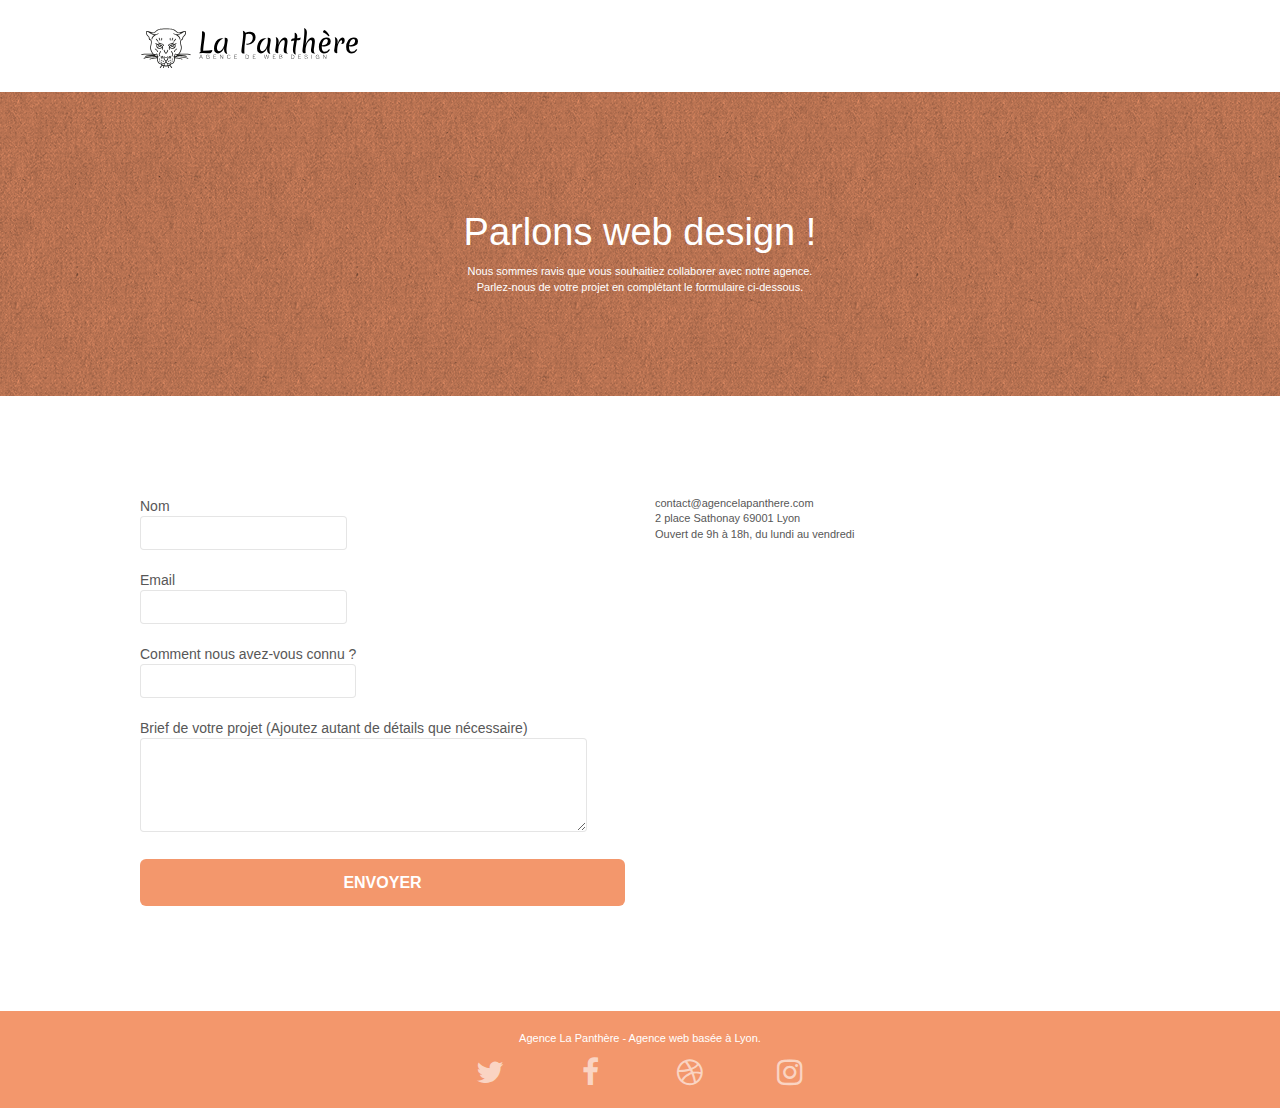
==== contact.html @ bf819014 "Modification-principale" ====
<!DOCTYPE html>
<html lang="fr">
	<head>
		<meta charset="utf-8">
		<meta name="description" content="Réponse par mail ou au téléphone en moins de 24h.">
		<meta name="viewport" content="width=device-width, initial-scale=1.0, viewport-fit=cover">
		<meta name="robots" content="follow/">
		<link rel="shortcut icon" type="image/png" href="favicon.jpg">
		<link rel="stylesheet" type="text/css" href="./css/bootstrap.css">
		<link rel="stylesheet" type="text/css" href="style.css">
		<link rel="stylesheet" type="text/css" href="./css/font-awesome.css">
		<link rel="stylesheet" type="text/css" href="./css/et-line.css">
		<script src="./js/jquery-2.1.0.js"></script>
		<script src="./js/bootstrap.js"></script>
		<script src="./js/blocs.js"></script>
		<script src="./js/jquery.touchSwipe.js" defer></script>
		<script src="./js/gmaps.js"></script>
        <title>Contact La Panthère</title>
        <!-- Analytics -->
        <!-- Analytics END -->
    </head>
    <body>
        <!-- Principal conteneur -->
        <div class="page-container">
            <!-- bloc-0 -->
            <header>
                <div class="bloc bgc-white l-bloc" id="bloc-0">
                    <div class="container bloc-sm">
                        <nav class="navbar row">
                            <div class="navbar-header">
                                <a class="navbar-brand" href="index.html"><img src="img/agence-la-panthere-monochrome.svg" alt="atlanta web design logo" height="40" /></a>
                                <button id="nav-toggle" type="button" class="ui-navbar-toggle navbar-toggle" data-toggle="collapse" data-target=".navbar-1">
                                    <span class="sr-only">Toggle navigation</span>
                                    <span class="icon-bar"></span>
                                    <span class="icon-bar"></span>
                                    <span class="icon-bar"></span>
                                </button>
                            </div>
                        </nav>
                    </div>
                </div>
            </header>
            <!-- bloc-0 END -->
            <!-- bloc-6 -->
            <section>
                <div class="bloc bg-dots-bg bg-repeat bgc-atomic-tangerine d-bloc bloc-bg-texture texture-paper" id="bloc-6">
                    <div class="container bloc-lg">
                        <div class="row">
                            <div class="col-sm-12">
                                <h1 class="text-center hero-bloc-text tc-white">Parlons web design !</h1>
                                <p class="text-center mg-lg tc-white tight-width-whitespace">
                                    Nous sommes ravis que vous souhaitiez collaborer avec notre agence.
                                    <br />
                                    Parlez-nous de votre projet en complétant le formulaire ci-dessous.
                                </p>
                            </div>
                        </div>
                    </div>
                </div>
            </section>
            <!-- bloc-6 END -->
            <!-- bloc-7 -->
            <section>
                <div class="bloc bgc-white l-bloc" id="bloc-7">
                    <div class="container bloc-lg">
                        <div class="row">
                            <div class="col-sm-6">
                                <form id="form_1" novalidate success-msg="Your message has been sent." fail-msg="Sorry it seems that our mail server is not responding, Sorry for the inconvenience!">
                                    <div class="form-group">
                                        <label>
                                           Nom <input id="name" class="form-control" required />
                                        </label>
                                    </div>
                                    <div class="form-group">
                                        <label>
                                           Email <input id="email" class="form-control" type="email" required />
                                        </label>
                                    </div>
                                    <div class="form-group">
                                        <label>
                                            Comment nous avez-vous connu ? <input class="form-control" type="email" required id="input_504" />
                                        </label>
                                    </div>
                                    <div class="form-group">
                                        <label>
                                            Brief de votre projet (Ajoutez autant de détails que nécessaire)<textarea id="message" class="form-control" rows="4" cols="50" required></textarea>
                                        </label>
                                    </div>
                                    <button class="bloc-button btn btn-lg btn-block cta-hero btn-atomic-tangerine" type="submit">Envoyer</button>
                                </form>
                            </div>
                            <div class="col-sm-6">
                                <p>
                                    contact@agencelapanthere.com
                                    <br />
                                    2 place Sathonay 69001 Lyon
                                    <br />
                                    Ouvert de 9h à 18h, du lundi au vendredi
                                    <br />
                                </p>
                            </div>
                        </div>
                    </div>
                </div>
            </section>
            <!-- bloc-7 END -->
            <!-- ScrollToTop Button -->
            <a class="bloc-button btn btn-d scrollToTop" onclick="scrollToTarget('1')"><span class="fa fa-chevron-up"></span></a>
            <!-- ScrollToTop Button END-->
            <!-- Footer - bloc-8 -->
            <footer>
                <div class="bloc bgc-atomic-tangerine d-bloc" id="bloc-8">
                    <div class="container bloc-sm">
                        <div class="row">
                            <div class="col-sm-12">
                                <p class="text-center white">Agence La Panthère - Agence web basée à Lyon.<br /></p>
                                <div class="row row-no-gutters social">
                                    <div class="col-sm-3">
                                        <div class="text-center">
                                            <a class="social" href="index.html"><span class="fa fa-twitter icon-md"></span></a>
                                        </div>
                                    </div>
                                    <div class="col-sm-3">
                                        <div class="text-center">
                                            <a class="social" href="index.html"><span class="fa fa-facebook icon-md"></span></a>
                                        </div>
                                    </div>
                                    <div class="col-sm-3">
                                        <div class="text-center">
                                            <a class="social" href="index.html"><span class="fa fa-dribbble icon-md"></span></a>
                                        </div>
                                    </div>
                                    <div class="col-sm-3">
                                        <div class="text-center">
                                            <a class="social" href="index.html"><span class="fa fa-instagram icon-md"></span></a>
                                        </div>
                                    </div>
                                </div>
                            </div>
                        </div>
                    </div>
                </div>
            </footer>
            <!-- Footer - bloc-8 END -->
        </div>
        <!-- Principal conteneur END -->
    </body>
</html>
---- style.css ----
body {
    margin: 0;
    padding: 0;
    background: #FFF;
    overflow-x: hidden;
    -webkit-font-smoothing: antialiased;
    -moz-osx-font-smoothing: grayscale;
}

a,
button {
    transition: all .3s ease-in-out;
    outline: none!important;
}

a:hover {
    text-decoration: none;
    cursor: pointer;
}

#page-loading-blocs-notifaction {
    position: fixed;
    top: 0;
    bottom: 0;
    width: 100%;
    z-index: 100000;
    background: #FFFFFF url("img/pageload-spinner.gif") no-repeat center center;
}

.bloc {
    width: 100%;
    clear: both;
    background: 50% 50% no-repeat;
    padding: 0 50px;
    -webkit-background-size: cover;
    -moz-background-size: cover;
    -o-background-size: cover;
    background-size: cover;
    position: relative;
}

.bloc .container {
    padding-left: 0;
    padding-right: 0;
}

.bloc-lg {
    padding: 100px 50px;
}

.bloc-md {
    padding: 50px;
}

.bloc-sm {
    padding: 20px 50px;
}

.bg-center,
.bg-l-edge,
.bg-r-edge,
.bg-t-edge,
.bg-b-edge,
.bg-tl-edge,
.bg-bl-edge,
.bg-tr-edge,
.bg-br-edge,
.bg-repeat {
    -webkit-background-size: auto!important;
    -moz-background-size: auto!important;
    -o-background-size: auto!important;
    background-size: auto!important;
}

.bg-repeat {
    background: repeat;
}

.bg-t-edge {
    background: top no-repeat;
}

.bloc-bg-texture::before {
    content: "";
    background-size: 2px 2px;
    position: absolute;
    top: 0;
    bottom: 0;
    left: 0;
    right: 0;
}

.texture-paper::before {
    background: url("img/texture-paper.png");
    background-size: 280px 280px;
}

.b-parallax {
    background-attachment: fixed;
}

.d-bloc {
    color: rgba(255, 255, 255, .7);
}

.d-bloc button:hover {
    color: rgba(255, 255, 255, .9);
}

.d-bloc .icon-round,
.d-bloc .icon-square,
.d-bloc .icon-rounded,
.d-bloc .icon-semi-rounded-a,
.d-bloc .icon-semi-rounded-b {
    border-color: rgba(255, 255, 255, .9);
}

.d-bloc .divider-h span {
    border-color: rgba(255, 255, 255, .2);
}

.d-bloc .a-btn,
.d-bloc .navbar a,
.d-bloc .navbar-brand,
.d-bloc a .icon-sm,
.d-bloc a .icon-md,
.d-bloc a .icon-lg,
.d-bloc a .icon-xl,
.d-bloc h1 a,
.d-bloc h2 a,
.d-bloc h3 a,
.d-bloc h4 a,
.d-bloc h5 a,
.d-bloc h6 a,
.d-bloc p a {
    color: rgba(255, 255, 255, .6);
}

.d-bloc .a-btn:hover,
.d-bloc .navbar a:hover,
.d-bloc .navbar-brand:hover,
.d-bloc a:hover .icon-sm,
.d-bloc a:hover .icon-md,
.d-bloc a:hover .icon-lg,
.d-bloc a:hover .icon-xl,
.d-bloc h1 a:hover,
.d-bloc h2 a:hover,
.d-bloc h3 a:hover,
.d-bloc h4 a:hover,
.d-bloc h5 a:hover,
.d-bloc h6 a:hover,
.d-bloc p a:hover {
    color: rgba(255, 255, 255, 1);
}

.d-bloc .navbar-toggle .icon-bar {
    background: rgba(255, 255, 255, 1);
}

.d-bloc .btn-wire,
.d-bloc .btn-wire:hover {
    color: rgba(255, 255, 255, 1);
    border-color: rgba(255, 255, 255, 1);
}

.d-bloc .panel {
    color: rgba(0, 0, 0, .5);
}

.d-bloc .panel button:hover {
    color: rgba(0, 0, 0, .7);
}

.d-bloc .panel icon {
    border-color: rgba(0, 0, 0, .7);
}

.d-bloc .panel .divider-h span {
    border-color: rgba(0, 0, 0, .1);
}

.d-bloc .panel .a-btn {
    color: rgba(0, 0, 0, .6);
}

.d-bloc .panel .a-btn:hover {
    color: rgba(0, 0, 0, 1);
}

.d-bloc .panel .btn-wire,
.d-bloc .panel .btn-wire:hover {
    color: rgba(0, 0, 0, .7);
    border-color: rgba(0, 0, 0, .3);
}

.d-bloc .panel,
.l-bloc {
    color: rgba(0, 0, 0, .5);
}

.d-bloc .panel button:hover,
.l-bloc button:hover {
    color: rgba(0, 0, 0, .7);
}

.l-bloc .icon-round,
.l-bloc .icon-square,
.l-bloc .icon-rounded,
.l-bloc .icon-semi-rounded-a,
.l-bloc .icon-semi-rounded-b {
    border-color: rgba(0, 0, 0, .7);
}

.d-bloc .panel .divider-h span,
.l-bloc .divider-h span {
    border-color: rgba(0, 0, 0, .1);
}

.d-bloc .panel .a-btn,
.l-bloc .a-btn,
.l-bloc .navbar a,
.l-bloc .navbar-brand,
.l-bloc a .icon-sm,
.l-bloc a .icon-md,
.l-bloc a .icon-lg,
.l-bloc a .icon-xl,
.l-bloc h1 a,
.l-bloc h2 a,
.l-bloc h3 a,
.l-bloc h4 a,
.l-bloc h5 a,
.l-bloc h6 a,
.l-bloc p a {
    color: rgba(0, 0, 0, .6);
}

.d-bloc .panel .a-btn:hover,
.l-bloc .a-btn:hover,
.l-bloc .navbar a:hover,
.l-bloc .navbar-brand:hover,
.l-bloc a:hover .icon-sm,
.l-bloc a:hover .icon-md,
.l-bloc a:hover .icon-lg,
.l-bloc a:hover .icon-xl,
.l-bloc h1 a:hover,
.l-bloc h2 a:hover,
.l-bloc h3 a:hover,
.l-bloc h4 a:hover,
.l-bloc h5 a:hover,
.l-bloc h6 a:hover,
.l-bloc p a:hover {
    color: rgba(0, 0, 0, 1);
}

.l-bloc .navbar-toggle .icon-bar {
    color: rgba(0, 0, 0, .6);
}

.d-bloc .panel .btn-wire,
.d-bloc .panel .btn-wire:hover,
.l-bloc .btn-wire,
.l-bloc .btn-wire:hover {
    color: rgba(0, 0, 0, .7);
    border-color: rgba(0, 0, 0, .3);
}

.voffset {
    margin-top: 30px;
}

.voffset-lg {
    margin-top: 80px;
}

.row-no-gutters {
    margin-right: 0;
    margin-left: 0;
}

.row.row-no-gutters > [class^="col-"],
.row.row-no-gutters > [class*=" col-"] {
    padding-right: 0;
    padding-left: 0;
}

#bloc-1-hero h1 {
    font-size: 35px;
    font-weight: bold;
}

.navbar {
    margin-bottom: 0;
    z-index: 1;
}

.navbar-brand {
    height: auto;
    padding: 3px 15px;
    font-size: 25px;
    font-weight: normal;
    font-weight: 600;
    line-height: 44px;
}

.navbar-brand img {
    max-height: 200px;
    margin: 0 5px 0 0;
    display: inline;
}

.navbar-brand img[src$=svg] {
    min-width: 100px;
}

.nav-center .navbar-brand img {
    margin: 0;
}

.navbar .nav {
    padding-top: 2px;
    margin-right: -16px;
    float: right;
    z-index: 1;
}

.nav > li {
    float: left;
    margin-top: 4px;
    font-size: 16px;
}

.navbar-nav .open .dropdown-menu > li > a {
    text-align: inherit;
}

.nav > li a:hover,
.nav > li a:focus {
    background: transparent;
}

.navbar-toggle {
    margin: 10px 10px 0 0;
    border: 0px;
}

.navbar-toggle:hover {
    background: transparent!important;
}

.navbar-toggle .icon-bar {
    background-color: rgba(0, 0, 0, .5);
    width: 26px;
}

.nav-invert .navbar .nav {
    float: left;
}

.nav-invert .navbar-header,
.nav-invert .navbar-brand {
    float: right;
    position: relative;
    z-index: 2;
}

@media (min-width: 768px) {
    .site-navigation {
        position: absolute;
        top: 50%;
        right: 20px;
        transform: translate(0, -50%);
        -webkit-transform: translateY(-50%);
    }
    .nav > li .dropdown-menu a,
    .nav > li .dropdown-menu a:hover {
        color: #484848;
    }
    .nav-invert .site-navigation {
        left: 0;
        right: 0;
    }
    .nav-center {
        text-align: center;
    }
    .nav-center .navbar-header {
        width: 100%;
    }
    .nav-center .navbar-header,
    .nav-center .navbar-brand,
    .nav-center .nav > li {
        float: none;
        display: inline-block;
    }
    .nav-center .site-navigation {
        position: relative;
        width: 100%;
        right: 0;
        margin-right: 0px;
        margin-top: 20px;
    }
    .nav-center.mini-nav .navbar-toggle {
        float: none;
        margin: 10px auto 0;
    }
}

.nav > li > .dropdown a {
    background: none!important;
    display: block;
    padding: 14px 15px;
}

nav .caret {
    margin: 0 5px;
}

.dropdown-menu .dropdown-menu {
    top: -8px;
    left: 100%;
}

.dropdown-menu .dropmenu-flow-right {
    top: 100%;
    left: 0;
    margin-left: -1px;
    border-top-left-radius: 0;
    border-top-right-radius: 0;
}

.dropdown-menu .dropdown span {
    border: 4px solid black;
    border-top-color: transparent;
    border-right-color: transparent;
    border-bottom-color: transparent;
    margin: 6px -5px 0 0!important;
    float: right;
}

.mg-md {
    margin-top: 10px;
    margin-bottom: 20px;
}

.mg-lg {
    margin-top: 10px;
    margin-bottom: 40px;
}

.btn {
    margin: 0 5px 5px 0;
}

.btn.pull-right {
    margin: 0 0 5px 5px;
}

.btn-d,
.btn-d:hover,
.btn-d:focus {
    color: #FFF;
    background: rgba(0, 0, 0, .3);
}

button {
    outline: none!important;
}

.btn-rd {
    border-radius: 40px;
}

.btn-clean {
    border: 1px solid rgba(0, 0, 0, .08);
    border-bottom-color: rgba(0, 0, 0, .1);
    text-shadow: 0 1px 0 rgba(0, 0, 1, .1);
    box-shadow: 0 1px 3px rgba(0, 0, 1, .25), inset 0 1px 0 0 rgba(255, 255, 255, .15);
}

.icon-md {
    font-size: 30px!important;
}

.icon-lg {
    font-size: 60px!important;
}

.sm-shadow {
    text-shadow: 0 1px 2px rgba(0, 0, 0, .3);
}

.panel-sq,
.panel-sq .panel-heading,
.panel-sq .panel-footer {
    border-radius: 0;
}

.panel-rd {
    border-radius: 30px;
}

.panel-rd .panel-heading {
    border-radius: 29px 29px 0 0;
}

.panel-rd .panel-footer {
    border-radius: 0 0 29px 29px;
}

.form-control {
    border-color: rgba(0, 0, 0, .1);
    box-shadow: none;
}

.scrollToTop {
    width: 40px;
    height: 40px;
    position: fixed;
    bottom: 20px;
    right: 20px;
    opacity: 0;
    z-index: 500;
    transition: all .3s ease-in-out;
}

.scrollToTop span {
    margin-top: 6px;
}

.showScrollTop {
    font-size: 14px;
    opacity: 1;
}

a[data-lightbox] {
    position: relative;
    display: block;
    text-align: center;
}

a[data-lightbox]:hover::before {
    content: "+";
    font-family: "HelveticaNeue-Light", "Helvetica Neue Light", "Helvetica Neue", Helvetica, Arial;
    font-size: 32px;
    width: 50px;
    height: 50px;
    margin-left: -25px;
    border-radius: 50%;
    background: rgba(0, 0, 0, .6);
    color: #FFF;
    font-weight: 100;
    z-index: 1;
    position: absolute;
    top: 50%;
    transform: translateY(-50%);
    -webkit-transform: translateY(-50%);
}

a[data-lightbox]:hover img {
    opacity: 0.6;
    -webkit-animation-fill-mode: none;
    animation-fill-mode: none;
}

#lightbox-modal {
    display: flex;
    align-items: center;
}

#lightbox-modal .modal-dialog {
    width: 90%;
    max-width: 900px;
    margin: 0 auto 0;
}

#lightbox-modal .modal-dialog img {
    max-height: 90vh;
    margin: 0 auto;
}

.lightbox-caption {
    padding: 20px;
    color: #FFF;
    background: rgba(0, 0, 0, .5);
    position: absolute;
    left: 15px;
    right: 15px;
    bottom: 5px;
}

.close-lightbox {
    color: #FFF;
    font-size: 30px;
    position: absolute;
    top: 20px;
    right: 20px;
    z-index: 20;
    background: rgba(0, 0, 0, .5);
    border: none;
    line-height: 30px;
    padding: 0 9px 5px;
    opacity: 0.3;
}

.close-lightbox:hover,
.next-lightbox:hover,
.prev-lightbox:hover {
    opacity: 1.0;
    color: #FFF;
}

.next-lightbox,
.prev-lightbox {
    font-size: 20px;
    color: rgba(255, 255, 255, .9);
    background: rgba(0, 0, 0, .5);
    transition: all .2s ease-in-out;
    position: absolute;
    top: 45%;
    z-index: 1;
    opacity: 0.4;
}

.next-lightbox {
    padding: 6px 8px 1px 13px;
    right: 25px;
}

.prev-lightbox {
    padding: 6px 13px 1px 10px;
    left: 25px;
}

.snapshot-lb .modal-body {
    padding-bottom: 45px;
}

.snapshot-lb .lightbox-caption {
    padding: 0;
    color: rgba(0, 0, 0, .5);
    background: none;
}

h1,
h2,
h3,
h4,
h5,
h6,
p,
label,
.btn,
a {
    font-family: "helvetica";
    font-weight: 400;
    color: #575757!important;
}

.container {
    max-width: 1000px;
}

.hero-bloc-text {
    font-size: 38px;
}

.hero-bloc-text-sub {
    font-size: 36px;
}

.statement-bloc-text {
    line-height: 26px;
    font-style: italic;
    font-size: 20px;
    text-align: center;
    font-weight: lighter;
    max-width: 520px;
    margin: auto auto auto auto;
}

p {
    font-size: 11px;
}

.tight-width-whitespace {
    max-width: 600px;
    margin: auto auto auto auto;
}

.h1 {
    font-size: 20px;
    font-family: "Open Sans";
}

.cta-hero {
    margin-top: 22px;
    color: #FFFFFF!important;
    text-transform: uppercase;
    padding: 12px 28px 12px 28px;
    font-size: 16px;
    font-weight: 700;
}

.social {
    max-width: 400px;
    margin: auto auto auto auto;
}

h2 {
    font-size: 22px;
    line-height: 1.4em;
}

h3 {
    font-size: 15px;
    text-transform: uppercase;
    font-weight: 700;
    color: #333333!important;
}

.med-width-whitespace {
    max-width: 800px;
    margin: auto auto auto auto;
    box-shadow: 0px 0px 0px #000000;
}

h1 {
    color: #333333!important;
}

h4 {
    color: #333333!important;
}

.icons {
    margin-bottom: 14px;
    margin-top: 24px;
}

.white {
    color: #FFFFFF!important;
}

.portfolio-thumb {
    margin-bottom: 24px;
}

.portfolio-row {
    margin-bottom: 44px;
    margin-top: 50px;
}

.avatar {
    box-shadow: 0px 4px 9px rgba(0, 0, 0, 0.3);
}

.black-background {
    background-color: rgba(165, 147, 99, 0.7);
    padding: 40px 40px 40px 40px;
}

.bold-link {
    font-weight: 900;
    text-decoration: underline!important;
}

.bgc-white {
    background-color: #FFFFFF;
}

.bgc-dark-slate-blue {
    background-color: #364577;
}

.bgc-atomic-tangerine {
    background-color: #F3976C;
}

.tc-white {
    color: white!important;
}

.btn-atomic-tangerine {
    background: #F3976C;
    color: #FFFFFF!important;
}

.btn-atomic-tangerine:hover {
    background: #c27956!important;
    color: #FFFFFF!important;
}

.ltc-white {
    color: #FFFFFF!important;
}

.ltc-white:hover {
    color: #cccccc!important;
}

.ltc-atomic-tangerine {
    color: #F3976C!important;
}

.ltc-atomic-tangerine:hover {
    color: #c27956!important;
}

.icon-dark-slate-blue {
    color: #364577!important;
    border-color: #364577!important;
}

.bg-dots-bg {
    background-image: url("img/dots-bg.png");
}

.bg-banniere {
    background-image: url("img/agence-la-panthere.jpg");
}

.bg-presentation {
    background-image: url("img/image-de-presentation.bmp");
}

@media (max-width: 1024px) {
    .bloc {
        padding-left: 20px;
        padding-right: 20px;
    }
    .bloc.full-width-bloc,
    .bloc-tile-2.full-width-bloc .container,
    .bloc-tile-3.full-width-bloc .container,
    .bloc-tile-4.full-width-bloc .container {
        padding-left: 0;
        padding-right: 0;
    }
}

@media (max-width: 992px) and (min-width: 768px) {
    .navbar .nav {
        max-width: 80%
    }
    .nav-center.navbar .nav {
        max-width: 100%
    }
}

@media only screen and (min-device-width: 768px) and (max-device-width: 1024px) and (orientation: landscape) {
    .b-parallax {
        background-attachment: scroll;
    }
}

@media only screen and (min-device-width: 1024px) and (max-device-width: 1366px) and (-webkit-min-device-pixel-ratio: 1.5) {
    .b-parallax {
        background-attachment: scroll;
    }
}

@media (max-width: 991px) {
    .container {
        width: 100%;
    }
    .b-parallax {
        background-attachment: scroll;
    }
    .page-container,
    #hero-bloc {
        overflow-x: hidden;
        position: relative;
    }
    .bloc {
        padding-left: constant(safe-area-inset-left);
        padding-right: constant(safe-area-inset-right);
    }
    .bloc-group,
    .bloc-group .bloc {
        display: block;
        width: 100%;
    }
    .bloc-fill-screen .fill-bloc-top-edge,
    .bloc-fill-screen .fill-bloc-bottom-edge {
        padding: 0 20px;
        padding-left: constant(safe-area-inset-left);
        padding-right: constant(safe-area-inset-right);
    }
}

@media (max-width: 767px) {
    .page-container {
        overflow-x: hidden;
        position: relative;
    }
    h1,
    h2,
    h3,
    h4,
    h5,
    h6,
    p,
    #disqus_thread {
        padding-left: 10px!important;
        padding-right: 10px!important;
    }
    .b-parallax {
        background-attachment: scroll;
    }
    .navbar .nav {
        padding-top: 0;
        border-top: 1px solid rgba(0, 0, 0, .2);
        float: none!important;
    }
    .navbar.row {
        margin-left: 0;
        margin-right: 0;
    }
    .site-navigation {
        position: inherit;
        transform: none;
        -webkit-transform: none;
        -ms-transform: none;
    }
    .nav > li {
        margin-top: 0;
        border-bottom: 1px solid rgba(0, 0, 0, .1);
        background: rgba(0, 0, 0, .05);
        text-align: left;
        padding-left: 15px;
        width: 100%;
    }
    .nav > li:hover {
        background: rgba(0, 0, 0, .08);
    }
    .dropdown .dropdown a .caret {
        float: none;
        margin: 5px 0 0 10px!important;
        border: 4px solid black;
        border-bottom-color: transparent;
        border-right-color: transparent;
        border-left-color: transparent;
    }
    #hero-bloc .navbar .nav {
        background: rgba(0, 0, 0, .8);
    }
    #hero-bloc .navbar .nav a {
        color: rgba(255, 255, 255, .6);
    }
    .hero {
        padding: 50px 0;
    }
    .hero-nav {
        left: -1px;
        right: -1px;
    }
    .navbar-collapse {
        padding: 0;
        overflow-x: hidden;
        -webkit-box-shadow: none;
        box-shadow: none;
    }
    .navbar-brand img {
        max-height: 40px;
        width: auto;
    }
    .nav-invert .navbar-header {
        float: none;
        width: 100%;
    }
    .nav-invert .navbar-toggle {
        float: left;
        margin-left: 10px;
    }
    .bloc {
        padding-left: 0;
        padding-right: 0;
    }
    .bloc-xxl,
    .bloc-xl,
    .bloc-lg {
        padding: 40px 0;
    }
    .bloc-sm,
    .bloc-md {
        padding-left: 0;
        padding-right: 0;
    }
    .bloc-tile-2 .container,
    .bloc-tile-3 .container,
    .bloc-tile-4 .container,
    .bloc-fill-screen .fill-bloc-top-edge,
    .bloc-fill-screen .fill-bloc-bottom-edge {
        padding-left: 0;
        padding-right: 0;
    }
    .a-block {
        padding: 0 10px;
    }
    .btn-dwn {
        display: none;
    }
    .voffset {
        margin-top: 5px;
    }
    .voffset-md {
        margin-top: 20px;
    }
    .voffset-lg {
        margin-top: 30px;
    }
    form {
        padding: 5px;
    }
    .close-lightbox {
        display: inline-block;
    }
    .blocsapp-device-iphone5 {
        background-size: 216px 425px;
        padding-top: 60px;
        width: 216px;
        height: 425px;
    }
    .blocsapp-device-iphone5 img {
        width: 180px;
        height: 320px;
    }
}

@media (max-width: 400px) {
    .bloc {
        padding-left: 0;
        padding-right: 0;
    }
}

@media (max-width: 767px) {
    .bloc-mob-center-text {
        text-align: center;
    }
}

.network {
    display: flex;
    justify-content: center;
    margin-bottom: 14px;
    font-weight: bold;
}

.parteners {
    display: flex;
    justify-content: center;
    margin-top: 15px;
    margin-bottom: 8px;
    font-size: 18px;
}

.parteners li {
    display: inline;
    margin: 0px 30px;
}

.appreciation {
    display: block;
    text-align: center;
    margin-bottom: 40px;
}

.appreciation p {
    font-size: 18px;
}
---- css/et-line.css ----
@font-face {
    font-family: et-line;
    src: url(../fonts/et-line.eot);
    src: url(../fonts/et-line.eot?#iefix) format('embedded-opentype'), url(../fonts/et-line.woff) format('woff'), url(../fonts/et-line.ttf) format('truetype'), url(../fonts/et-line.svg#et-line) format('svg');
    font-weight: 400;
    font-style: normal
}

.et-icon-adjustments,
.et-icon-alarmclock,
.et-icon-anchor,
.et-icon-aperture,
.et-icon-attachment,
.et-icon-bargraph,
.et-icon-basket,
.et-icon-beaker,
.et-icon-bike,
.et-icon-book-open,
.et-icon-briefcase,
.et-icon-browser,
.et-icon-calendar,
.et-icon-camera,
.et-icon-caution,
.et-icon-chat,
.et-icon-circle-compass,
.et-icon-clipboard,
.et-icon-clock,
.et-icon-cloud,
.et-icon-compass,
.et-icon-desktop,
.et-icon-dial,
.et-icon-document,
.et-icon-documents,
.et-icon-download,
.et-icon-dribbble,
.et-icon-edit,
.et-icon-envelope,
.et-icon-expand,
.et-icon-facebook,
.et-icon-flag,
.et-icon-focus,
.et-icon-gears,
.et-icon-genius,
.et-icon-gift,
.et-icon-global,
.et-icon-globe,
.et-icon-googleplus,
.et-icon-grid,
.et-icon-happy,
.et-icon-hazardous,
.et-icon-heart,
.et-icon-hotairballoon,
.et-icon-hourglass,
.et-icon-key,
.et-icon-laptop,
.et-icon-layers,
.et-icon-lifesaver,
.et-icon-lightbulb,
.et-icon-linegraph,
.et-icon-linkedin,
.et-icon-lock,
.et-icon-magnifying-glass,
.et-icon-map,
.et-icon-map-pin,
.et-icon-megaphone,
.et-icon-mic,
.et-icon-mobile,
.et-icon-newspaper,
.et-icon-notebook,
.et-icon-paintbrush,
.et-icon-paperclip,
.et-icon-pencil,
.et-icon-phone,
.et-icon-picture,
.et-icon-pictures,
.et-icon-piechart,
.et-icon-presentation,
.et-icon-pricetags,
.et-icon-printer,
.et-icon-profile-female,
.et-icon-profile-male,
.et-icon-puzzle,
.et-icon-quote,
.et-icon-recycle,
.et-icon-refresh,
.et-icon-ribbon,
.et-icon-rss,
.et-icon-sad,
.et-icon-scissors,
.et-icon-scope,
.et-icon-search,
.et-icon-shield,
.et-icon-speedometer,
.et-icon-strategy,
.et-icon-streetsign,
.et-icon-tablet,
.et-icon-target,
.et-icon-telescope,
.et-icon-toolbox,
.et-icon-tools,
.et-icon-tools-2,
.et-icon-trophy,
.et-icon-tumblr,
.et-icon-twitter,
.et-icon-upload,
.et-icon-video,
.et-icon-wallet,
.et-icon-wine {
    font-family: et-line;
    speak: none;
    font-style: normal;
    font-weight: 400;
    font-variant: normal;
    text-transform: none;
    line-height: 1;
    -webkit-font-smoothing: antialiased;
    -moz-osx-font-smoothing: grayscale;
    display: inline-block
}

.et-icon-mobile:before {
    content: "\e000"
}

.et-icon-laptop:before {
    content: "\e001"
}

.et-icon-desktop:before {
    content: "\e002"
}

.et-icon-tablet:before {
    content: "\e003"
}

.et-icon-phone:before {
    content: "\e004"
}

.et-icon-document:before {
    content: "\e005"
}

.et-icon-documents:before {
    content: "\e006"
}

.et-icon-search:before {
    content: "\e007"
}

.et-icon-clipboard:before {
    content: "\e008"
}

.et-icon-newspaper:before {
    content: "\e009"
}

.et-icon-notebook:before {
    content: "\e00a"
}

.et-icon-book-open:before {
    content: "\e00b"
}

.et-icon-browser:before {
    content: "\e00c"
}

.et-icon-calendar:before {
    content: "\e00d"
}

.et-icon-presentation:before {
    content: "\e00e"
}

.et-icon-picture:before {
    content: "\e00f"
}

.et-icon-pictures:before {
    content: "\e010"
}

.et-icon-video:before {
    content: "\e011"
}

.et-icon-camera:before {
    content: "\e012"
}

.et-icon-printer:before {
    content: "\e013"
}

.et-icon-toolbox:before {
    content: "\e014"
}

.et-icon-briefcase:before {
    content: "\e015"
}

.et-icon-wallet:before {
    content: "\e016"
}

.et-icon-gift:before {
    content: "\e017"
}

.et-icon-bargraph:before {
    content: "\e018"
}

.et-icon-grid:before {
    content: "\e019"
}

.et-icon-expand:before {
    content: "\e01a"
}

.et-icon-focus:before {
    content: "\e01b"
}

.et-icon-edit:before {
    content: "\e01c"
}

.et-icon-adjustments:before {
    content: "\e01d"
}

.et-icon-ribbon:before {
    content: "\e01e"
}

.et-icon-hourglass:before {
    content: "\e01f"
}

.et-icon-lock:before {
    content: "\e020"
}

.et-icon-megaphone:before {
    content: "\e021"
}

.et-icon-shield:before {
    content: "\e022"
}

.et-icon-trophy:before {
    content: "\e023"
}

.et-icon-flag:before {
    content: "\e024"
}

.et-icon-map:before {
    content: "\e025"
}

.et-icon-puzzle:before {
    content: "\e026"
}

.et-icon-basket:before {
    content: "\e027"
}

.et-icon-envelope:before {
    content: "\e028"
}

.et-icon-streetsign:before {
    content: "\e029"
}

.et-icon-telescope:before {
    content: "\e02a"
}

.et-icon-gears:before {
    content: "\e02b"
}

.et-icon-key:before {
    content: "\e02c"
}

.et-icon-paperclip:before {
    content: "\e02d"
}

.et-icon-attachment:before {
    content: "\e02e"
}

.et-icon-pricetags:before {
    content: "\e02f"
}

.et-icon-lightbulb:before {
    content: "\e030"
}

.et-icon-layers:before {
    content: "\e031"
}

.et-icon-pencil:before {
    content: "\e032"
}

.et-icon-tools:before {
    content: "\e033"
}

.et-icon-tools-2:before {
    content: "\e034"
}

.et-icon-scissors:before {
    content: "\e035"
}

.et-icon-paintbrush:before {
    content: "\e036"
}

.et-icon-magnifying-glass:before {
    content: "\e037"
}

.et-icon-circle-compass:before {
    content: "\e038"
}

.et-icon-linegraph:before {
    content: "\e039"
}

.et-icon-mic:before {
    content: "\e03a"
}

.et-icon-strategy:before {
    content: "\e03b"
}

.et-icon-beaker:before {
    content: "\e03c"
}

.et-icon-caution:before {
    content: "\e03d"
}

.et-icon-recycle:before {
    content: "\e03e"
}

.et-icon-anchor:before {
    content: "\e03f"
}

.et-icon-profile-male:before {
    content: "\e040"
}

.et-icon-profile-female:before {
    content: "\e041"
}

.et-icon-bike:before {
    content: "\e042"
}

.et-icon-wine:before {
    content: "\e043"
}

.et-icon-hotairballoon:before {
    content: "\e044"
}

.et-icon-globe:before {
    content: "\e045"
}

.et-icon-genius:before {
    content: "\e046"
}

.et-icon-map-pin:before {
    content: "\e047"
}

.et-icon-dial:before {
    content: "\e048"
}

.et-icon-chat:before {
    content: "\e049"
}

.et-icon-heart:before {
    content: "\e04a"
}

.et-icon-cloud:before {
    content: "\e04b"
}

.et-icon-upload:before {
    content: "\e04c"
}

.et-icon-download:before {
    content: "\e04d"
}

.et-icon-target:before {
    content: "\e04e"
}

.et-icon-hazardous:before {
    content: "\e04f"
}

.et-icon-piechart:before {
    content: "\e050"
}

.et-icon-speedometer:before {
    content: "\e051"
}

.et-icon-global:before {
    content: "\e052"
}

.et-icon-compass:before {
    content: "\e053"
}

.et-icon-lifesaver:before {
    content: "\e054"
}

.et-icon-clock:before {
    content: "\e055"
}

.et-icon-aperture:before {
    content: "\e056"
}

.et-icon-quote:before {
    content: "\e057"
}

.et-icon-scope:before {
    content: "\e058"
}

.et-icon-alarmclock:before {
    content: "\e059"
}

.et-icon-refresh:before {
    content: "\e05a"
}

.et-icon-happy:before {
    content: "\e05b"
}

.et-icon-sad:before {
    content: "\e05c"
}

.et-icon-facebook:before {
    content: "\e05d"
}

.et-icon-twitter:before {
    content: "\e05e"
}

.et-icon-googleplus:before {
    content: "\e05f"
}

.et-icon-rss:before {
    content: "\e060"
}

.et-icon-tumblr:before {
    content: "\e061"
}

.et-icon-linkedin:before {
    content: "\e062"
}

.et-icon-dribbble:before {
    content: "\e063"
}
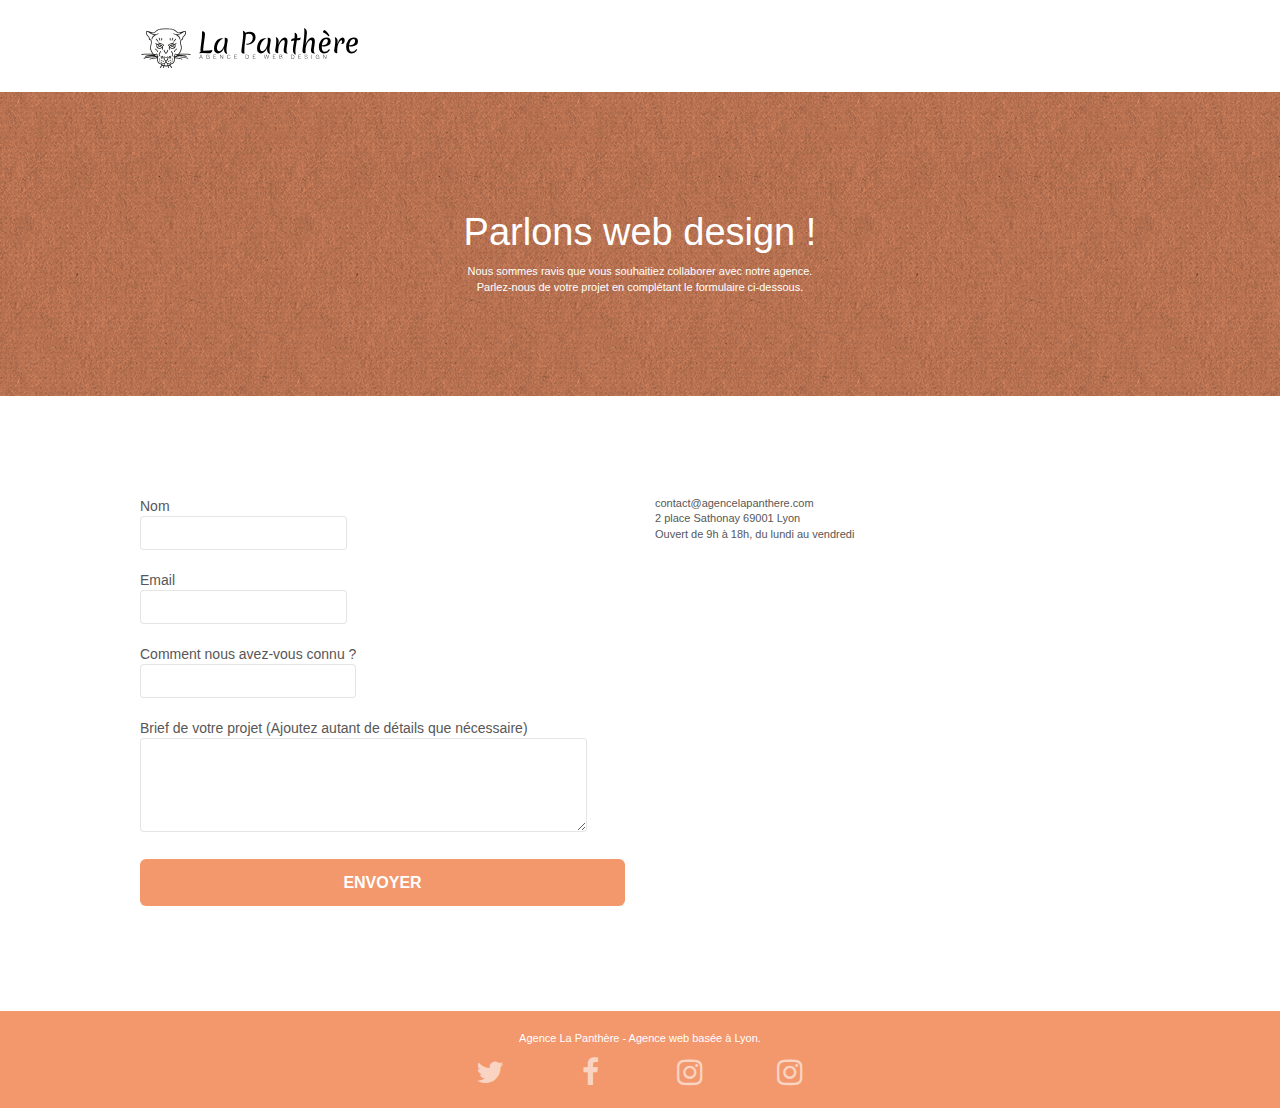
==== commit 947b228b: "aria-add" ====
--- a/contact.html
+++ b/contact.html
@@ -117,22 +117,26 @@
                                 <div class="row row-no-gutters social">
                                     <div class="col-sm-3">
                                         <div class="text-center">
-                                            <a class="social" href="index.html"><span class="fa fa-twitter icon-md"></span></a>
+                                            <a class="social" href="index.html" aria-label="suivez-nous sur Twitter">
+                                            <span class="fa fa-twitter icon-md"></span>
                                         </div>
                                     </div>
                                     <div class="col-sm-3">
                                         <div class="text-center">
-                                            <a class="social" href="index.html"><span class="fa fa-facebook icon-md"></span></a>
+                                            <a class="social" href="index.html" aria-label="suivez-nous sur Facebook">
+                                            <span class="fa fa-facebook icon-md"></span>
                                         </div>
                                     </div>
                                     <div class="col-sm-3">
                                         <div class="text-center">
-                                            <a class="social" href="index.html"><span class="fa fa-dribbble icon-md"></span></a>
+                                            <a class="social" href="index.html" aria-label="suivez-nous sur Dribble">
+                                            <span class="fa fa-instagram icon-md"></span>
                                         </div>
                                     </div>
                                     <div class="col-sm-3">
                                         <div class="text-center">
-                                            <a class="social" href="index.html"><span class="fa fa-instagram icon-md"></span></a>
+                                            <a class="social" href="index.html" aria-label="suivez-nous sur Instagram">
+                                            <span class="fa fa-instagram icon-md"></span>
                                         </div>
                                     </div>
                                 </div>
--- a/style.css
+++ b/style.css
@@ -819,7 +819,7 @@
 }
 
 .bg-presentation {
-    background-image: url("img/image-de-presentation.bmp");
+    background-image: url("img/image-de-presentation.jpg");
 }
 
 @media (max-width: 1024px) {
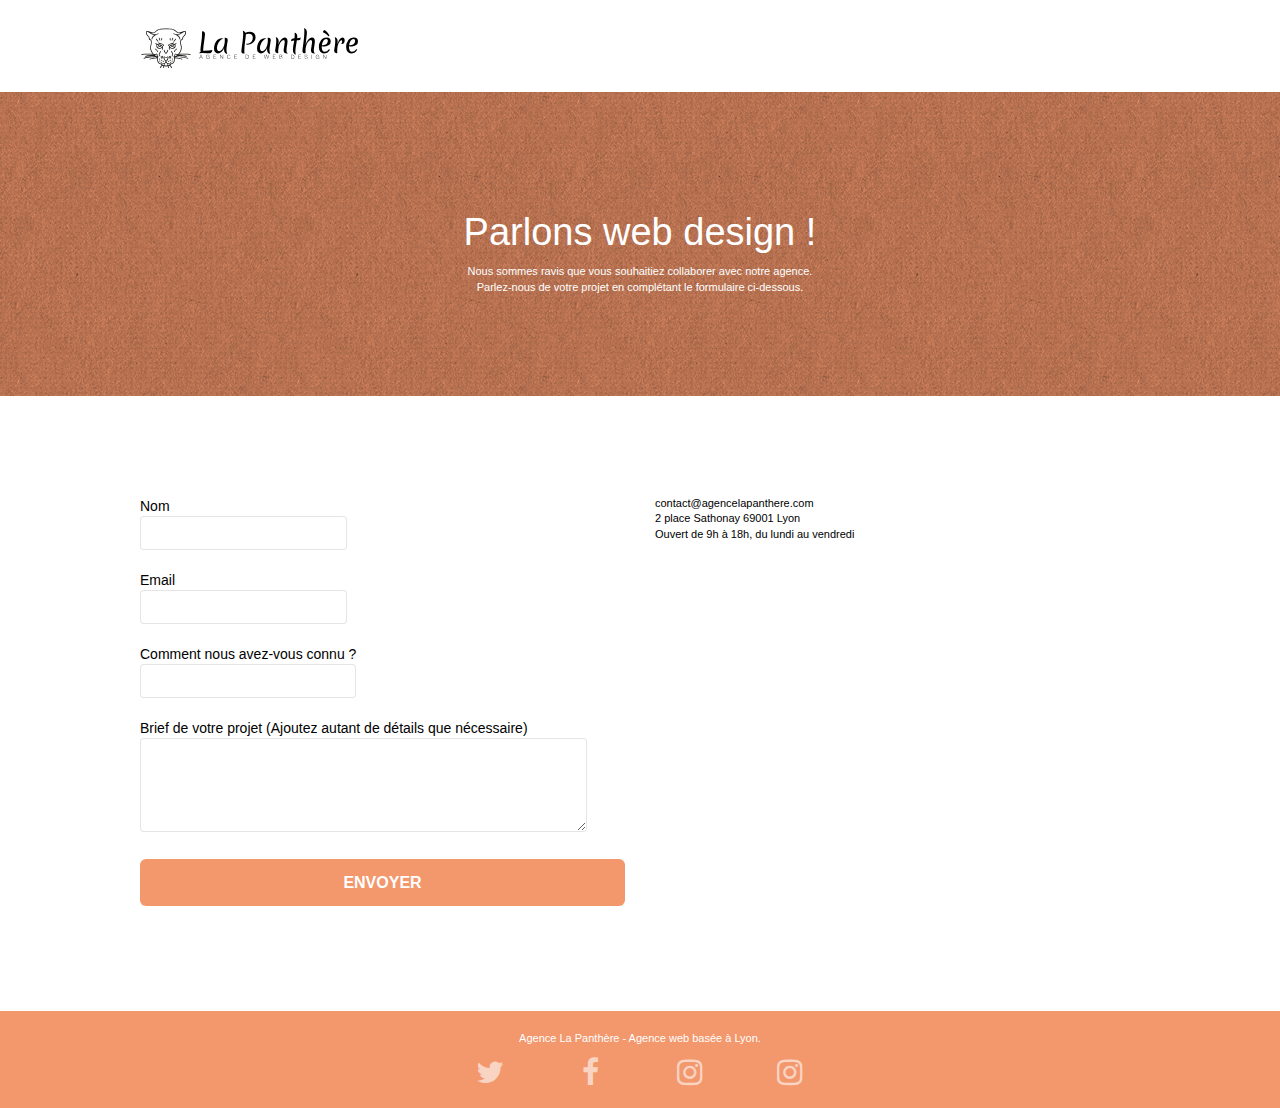
==== commit b79a3263: "Add files via upload" ====
--- a/contact.html
+++ b/contact.html
@@ -14,7 +14,6 @@
 		<script src="./js/bootstrap.js"></script>
 		<script src="./js/blocs.js"></script>
 		<script src="./js/jquery.touchSwipe.js" defer></script>
-		<script src="./js/gmaps.js"></script>
         <title>Contact La Panthère</title>
         <!-- Analytics -->
         <!-- Analytics END -->
--- a/style.css
+++ b/style.css
@@ -652,7 +652,7 @@
 a {
     font-family: "helvetica";
     font-weight: 400;
-    color: #575757!important;
+    color: black!important;
 }
 
 .container {
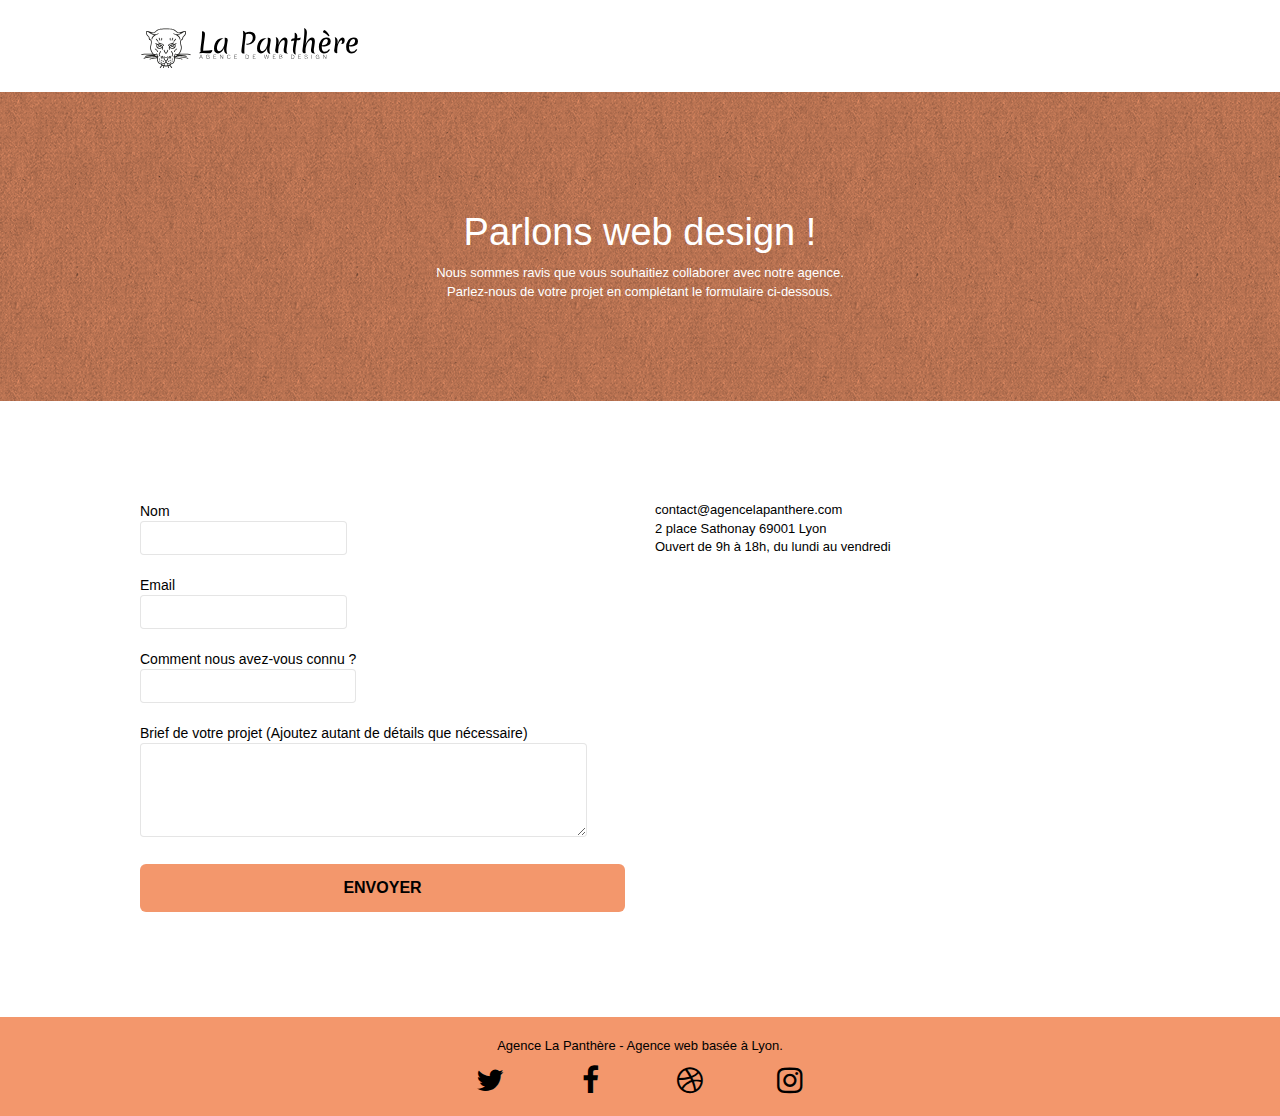
==== commit 18cef3fa: "contact footer modif" ====
--- a/contact.html
+++ b/contact.html
@@ -27,13 +27,7 @@
                     <div class="container bloc-sm">
                         <nav class="navbar row">
                             <div class="navbar-header">
-                                <a class="navbar-brand" href="index.html"><img src="img/agence-la-panthere-monochrome.svg" alt="atlanta web design logo" height="40" /></a>
-                                <button id="nav-toggle" type="button" class="ui-navbar-toggle navbar-toggle" data-toggle="collapse" data-target=".navbar-1">
-                                    <span class="sr-only">Toggle navigation</span>
-                                    <span class="icon-bar"></span>
-                                    <span class="icon-bar"></span>
-                                    <span class="icon-bar"></span>
-                                </button>
+                                <a class="navbar-brand" href="index.html"><img src="img/agence-la-panthere-monochrome.svg" alt="Logo agence La Panthère, agence web design Lyon" height="40" /></a>
                             </div>
                         </nav>
                     </div>
@@ -107,43 +101,44 @@
             <a class="bloc-button btn btn-d scrollToTop" onclick="scrollToTarget('1')"><span class="fa fa-chevron-up"></span></a>
             <!-- ScrollToTop Button END-->
             <!-- Footer - bloc-8 -->
-            <footer>
-                <div class="bloc bgc-atomic-tangerine d-bloc" id="bloc-8">
-                    <div class="container bloc-sm">
-                        <div class="row">
-                            <div class="col-sm-12">
-                                <p class="text-center white">Agence La Panthère - Agence web basée à Lyon.<br /></p>
-                                <div class="row row-no-gutters social">
-                                    <div class="col-sm-3">
-                                        <div class="text-center">
-                                            <a class="social" href="index.html" aria-label="suivez-nous sur Twitter">
-                                            <span class="fa fa-twitter icon-md"></span>
-                                        </div>
-                                    </div>
-                                    <div class="col-sm-3">
-                                        <div class="text-center">
-                                            <a class="social" href="index.html" aria-label="suivez-nous sur Facebook">
-                                            <span class="fa fa-facebook icon-md"></span>
-                                        </div>
-                                    </div>
-                                    <div class="col-sm-3">
-                                        <div class="text-center">
-                                            <a class="social" href="index.html" aria-label="suivez-nous sur Dribble">
-                                            <span class="fa fa-instagram icon-md"></span>
-                                        </div>
-                                    </div>
-                                    <div class="col-sm-3">
-                                        <div class="text-center">
-                                            <a class="social" href="index.html" aria-label="suivez-nous sur Instagram">
-                                            <span class="fa fa-instagram icon-md"></span>
-                                        </div>
-                                    </div>
-                                </div>
+			<footer>
+				<div class="bloc bgc-atomic-tangerine d-bloc" id="bloc-8">
+					<div class="container bloc-sm">
+						<div class="row">
+                            <div class="row">
+                                <p class="text-center">
+                                Agence La Panthère - Agence web basée à Lyon.
+                                <br>
+                            </p>
                             </div>
-                        </div>
-                    </div>
-                </div>
-            </footer>
+							<div class="col-sm-12">
+								<div class="row row-no-gutters social">
+									<div class="col-sm-3">
+										<div class="text-center">
+											<a class="social" href="index.html"><span class="black fa fa-twitter icon-md"></span></a>
+										</div>
+									</div>
+									<div class="col-sm-3">
+										<div class="text-center">
+											<a class="social" href="index.html"><span class="black fa fa-facebook icon-md"></span></a>
+										</div>
+									</div>
+									<div class="col-sm-3">
+										<div class="text-center">
+											<a class="social" href="index.html"><span class="black fa fa-dribbble icon-md"></span></a>
+										</div>
+									</div>
+									<div class="col-sm-3">
+										<div class="text-center">
+											<a class="social" href="index.html"><span class="black fa fa-instagram icon-md"></span></a>
+										</div>
+									</div>
+								</div>
+							</div>
+						</div>
+					</div>
+				</div>
+			</footer>
             <!-- Footer - bloc-8 END -->
         </div>
         <!-- Principal conteneur END -->
--- a/style.css
+++ b/style.css
@@ -678,7 +678,7 @@
 }
 
 p {
-    font-size: 11px;
+    font-size: 13px;
 }
 
 .tight-width-whitespace {
@@ -781,7 +781,7 @@
 
 .btn-atomic-tangerine {
     background: #F3976C;
-    color: #FFFFFF!important;
+    color: black!important;
 }
 
 .btn-atomic-tangerine:hover {
@@ -1066,4 +1066,7 @@
 
 .appreciation p {
     font-size: 18px;
+}
+.black {
+    color: #000000 !important;
 }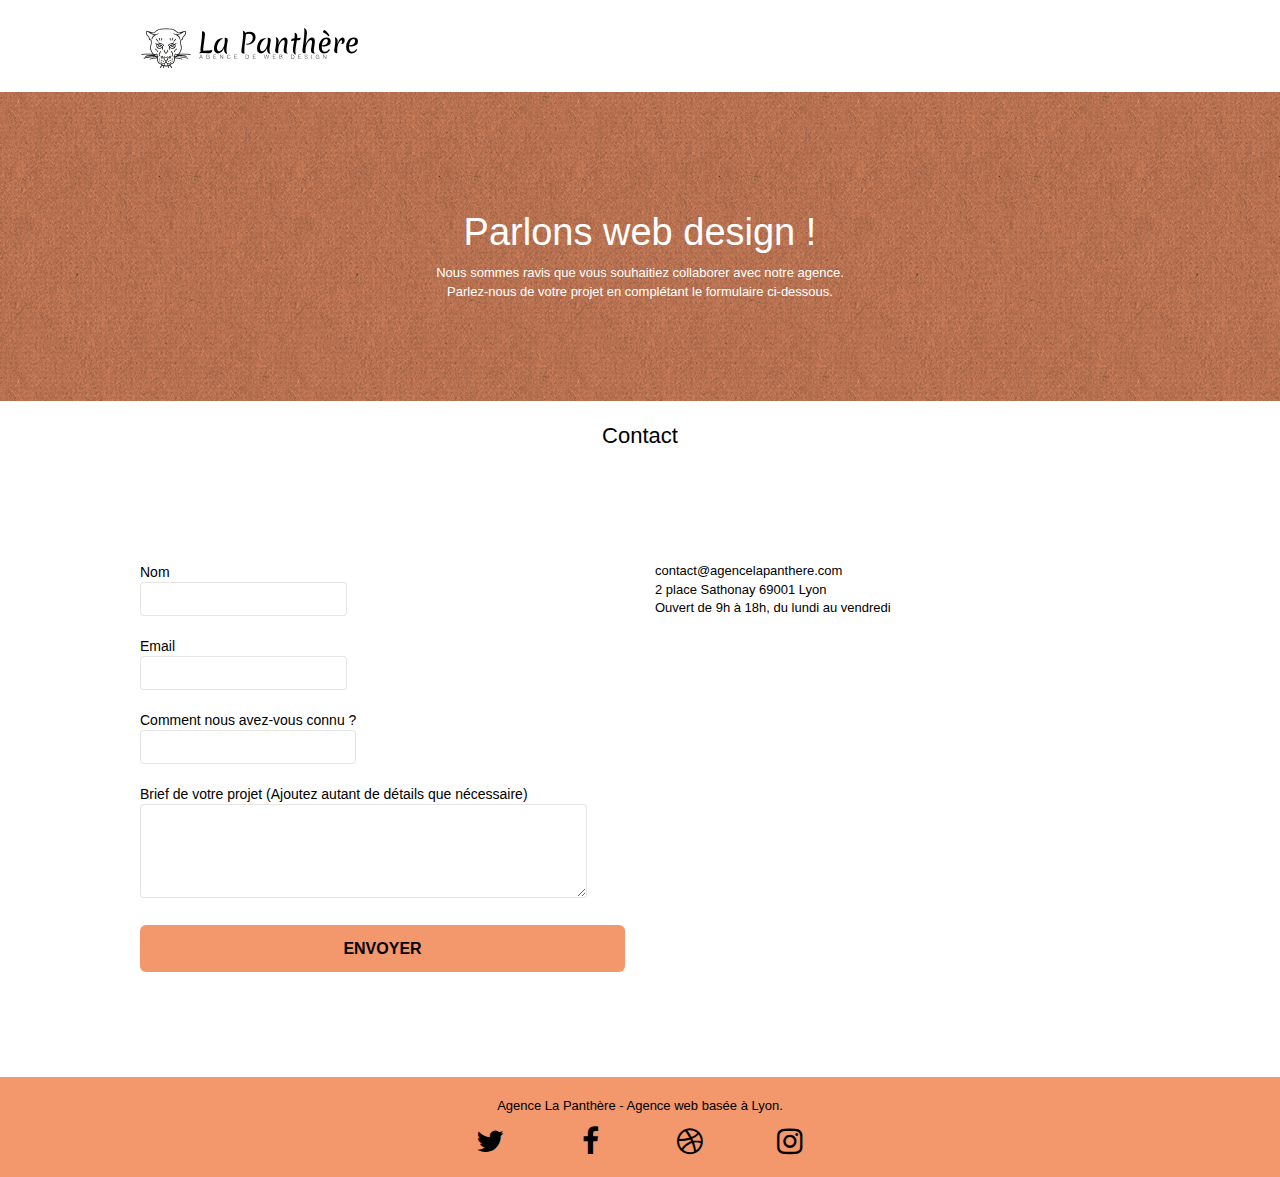
==== commit b03388e1: "last_modif" ====
--- a/contact.html
+++ b/contact.html
@@ -54,11 +54,14 @@
             <!-- bloc-6 END -->
             <!-- bloc-7 -->
             <section>
+                <div class="contact_title">
+                    <h2>Contact</h2>
+                </div>
                 <div class="bloc bgc-white l-bloc" id="bloc-7">
                     <div class="container bloc-lg">
                         <div class="row">
                             <div class="col-sm-6">
-                                <form id="form_1" novalidate success-msg="Your message has been sent." fail-msg="Sorry it seems that our mail server is not responding, Sorry for the inconvenience!">
+                                <form id="form_1">
                                     <div class="form-group">
                                         <label>
                                            Nom <input id="name" class="form-control" required />
--- a/style.css
+++ b/style.css
@@ -700,6 +700,15 @@
     font-weight: 700;
 }
 
+.cta-hero2 {
+    margin-top: 22px;
+    color: #FFFFFF!important;
+    text-transform: uppercase;
+    padding: 12px 28px 12px 28px;
+    font-size: 16px;
+    font-weight: 700;
+}
+
 .social {
     max-width: 400px;
     margin: auto auto auto auto;
@@ -845,13 +854,13 @@
     }
 }
 
-@media only screen and (min-device-width: 768px) and (max-device-width: 1024px) and (orientation: landscape) {
+@media only screen and (min-width: 768px) and (max-width: 1024px) and (orientation: landscape) {
     .b-parallax {
         background-attachment: scroll;
     }
 }
 
-@media only screen and (min-device-width: 1024px) and (max-device-width: 1366px) and (-webkit-min-device-pixel-ratio: 1.5) {
+@media only screen and (min-width: 1024px) and (max-width: 1366px) and (-webkit-min-device-pixel-ratio: 1.5) {
     .b-parallax {
         background-attachment: scroll;
     }
@@ -869,10 +878,7 @@
         overflow-x: hidden;
         position: relative;
     }
-    .bloc {
-        padding-left: constant(safe-area-inset-left);
-        padding-right: constant(safe-area-inset-right);
-    }
+
     .bloc-group,
     .bloc-group .bloc {
         display: block;
@@ -881,8 +887,6 @@
     .bloc-fill-screen .fill-bloc-top-edge,
     .bloc-fill-screen .fill-bloc-bottom-edge {
         padding: 0 20px;
-        padding-left: constant(safe-area-inset-left);
-        padding-right: constant(safe-area-inset-right);
     }
 }
 
@@ -1069,4 +1073,8 @@
 }
 .black {
     color: #000000 !important;
+}
+
+.contact_title {
+    text-align: center;
 }